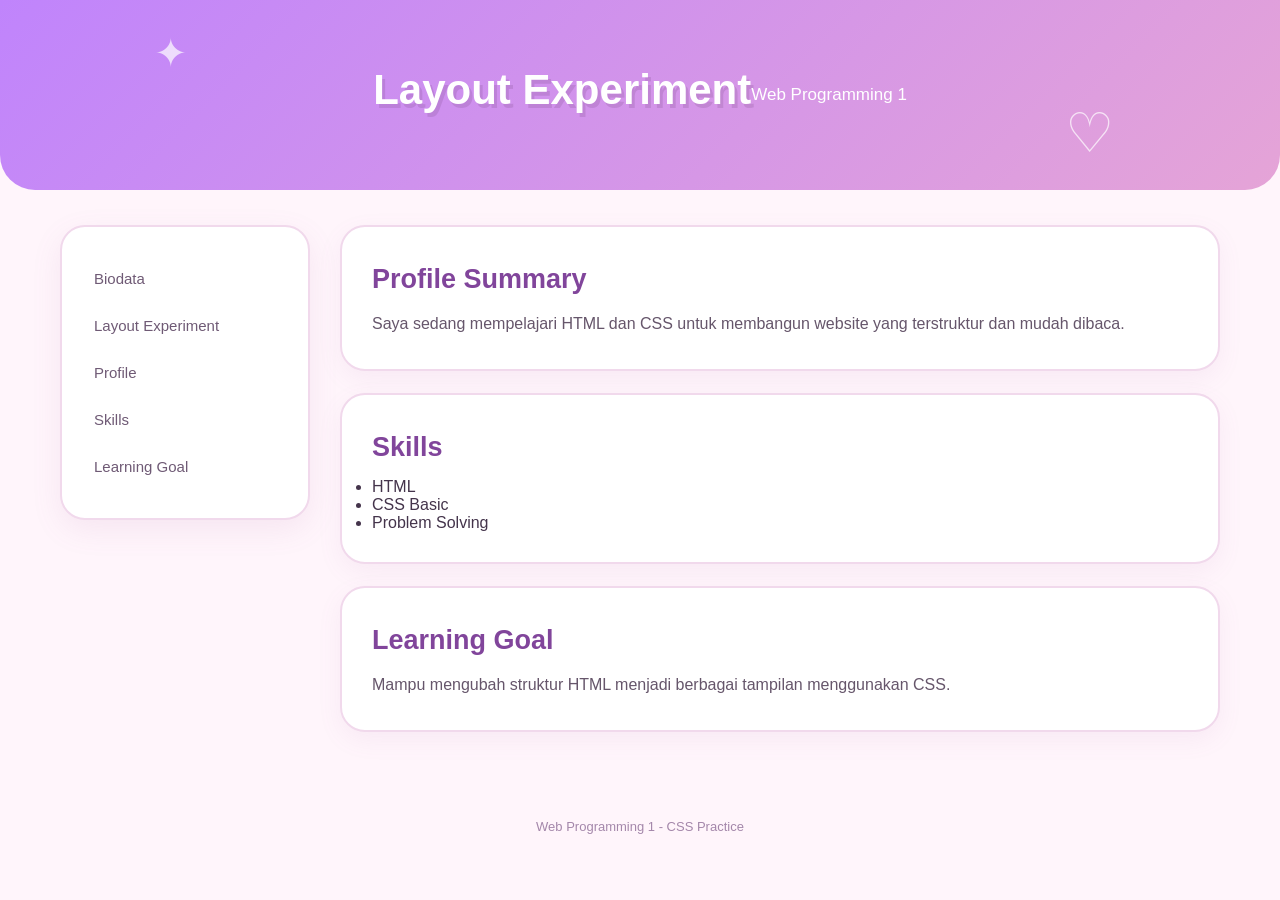
==== Layout.html @ d92bb6e1 "Add files via upload" ====
<!DOCTYPE html>
<html lang="id">
    <head>
        <meta charset="UTF-8">
        <meta name="viewport" content="width=device-width, initial-scale=1.0">
        <title>Layout Experiment</title>
        <link rel="stylesheet" href="style.css">
    </head>
    <body>
        <header>
            <h1>Layout Experiment</h1>
            <p>Web Programming 1</p>
        </header>
        <div class="page-layout">
            <nav class="side-nav">
                <a href="index.html">Biodata</a>
                <a href="layout.html">Layout Experiment</a>
                <a href="#profile">Profile</a>
                <a href="#skills">Skills</a>
                <a href="#goal">Learning Goal</a>
            </nav>
            <main>
                <section id="profile" class="card">
                    <h2>Profile Summary</h2>
                    <p>Saya sedang mempelajari HTML dan CSS untuk membangun website yang terstruktur dan mudah dibaca.</p>
                </section>
                <section id="skills" class="card">
                    <h2>Skills</h2>
                    <ul>
                        <li>HTML</li>
                        <li>CSS Basic</li>
                        <li>Problem Solving</li>
                    </ul>
                </section>
                <section id="goal" class="card">
                    <h2>Learning Goal</h2>
                    <p>Mampu mengubah struktur HTML menjadi berbagai tampilan menggunakan CSS.</p>
                </section>
            </main>
        </div>
        <footer>
            <p>Web Programming 1 - CSS Practice</p>
        </footer>
    </body>
</html>
---- style.css ----
/* =========================
   RESET
========================= */

* {
    margin: 0;
    padding: 0;
    box-sizing: border-box;
}


/* =========================
   BODY
========================= */

body {
    font-family: "Segoe UI", Arial, sans-serif;
    background: #fff5fb;
    color: #44344b;
}


/* =========================
   HEADER
========================= */

header {
    background: linear-gradient(
        135deg,
        #c084fc,
        #e5a4d7
    );

    min-height: 190px;

    display: flex;
    align-items: center;
    justify-content: center;

    text-align: center;

    position: relative;
    overflow: hidden;

    border-bottom-left-radius: 35px;
    border-bottom-right-radius: 35px;
}


/* dekorasi header */

header::before {
    content: "✦";
    position: absolute;

    left: 12%;
    top: 30px;

    font-size: 40px;
    color: rgba(255,255,255,0.7);
}

header::after {
    content: "♡";
    position: absolute;

    right: 13%;
    bottom: 25px;

    font-size: 55px;
    color: rgba(255,255,255,0.7);
}


.header-text {
    position: relative;
    z-index: 2;
}


.small-title {
    font-size: 13px;
    letter-spacing: 3px;
    margin-bottom: 12px;
    color: #fff;
}


header h1 {
    color: white;
    font-size: 42px;

    text-shadow:
        3px 4px 0px rgba(120, 70, 130, 0.2);

    margin-bottom: 10px;
}


header p:last-child {
    color: white;
    font-size: 17px;
}


/* =========================
   MAIN LAYOUT
========================= */

.page-layout {
    max-width: 1200px;

    margin: 35px auto;

    padding: 0 20px;

    display: grid;

    grid-template-columns: 250px 1fr;

    gap: 30px;

    align-items: start;
}


/* =========================
   SIDEBAR
========================= */

.side-nav {
    background: white;

    border: 2px solid #f1d9ec;

    border-radius: 25px;

    padding: 25px 18px;

    box-shadow:
        0 10px 30px rgba(170, 100, 160, 0.10);

    position: sticky;
    top: 20px;
}


/* profile kecil */

.profile-mini {
    text-align: center;

    padding-bottom: 20px;

    border-bottom: 1px dashed #e9cde4;
}


.avatar {
    width: 75px;
    height: 75px;

    margin: 0 auto 12px;

    border-radius: 50%;

    background: #f5ddf2;

    display: flex;
    align-items: center;
    justify-content: center;

    font-size: 35px;

    border: 5px solid #fff;

    box-shadow:
        0 5px 15px rgba(180, 100, 170, 0.18);
}


.profile-mini h3 {
    color: #81459b;
    margin-bottom: 5px;
}


.profile-mini p {
    font-size: 12px;
    color: #9a829e;
}


/* menu */

.menu-title {
    font-size: 11px;

    letter-spacing: 2px;

    color: #b08bb7;

    margin: 22px 10px 10px;

    font-weight: bold;
}


.side-nav a {
    display: flex;

    align-items: center;

    gap: 12px;

    text-decoration: none;

    color: #6f5a75;

    padding: 12px 14px;

    margin: 6px 0;

    border-radius: 15px;

    font-size: 15px;

    transition: 0.3s;
}


.side-nav a span {
    font-size: 18px;
}


.side-nav a:hover {
    background: #f8e5f6;

    color: #8e44ad;

    transform: translateX(4px);
}


.side-nav a.active {
    background: linear-gradient(
        135deg,
        #e9c5ed,
        #f5d7ec
    );

    color: #7c3f91;

    font-weight: bold;
}


/* =========================
   CONTENT
========================= */

main {
    min-width: 0;
}


/* welcome */

.welcome {
    background: #fff;

    border-radius: 25px;

    padding: 30px;

    margin-bottom: 22px;

    border: 2px solid #f1d9ec;

    box-shadow:
        0 8px 25px rgba(170, 100, 160, 0.08);
}


.welcome span {
    background: #f5ddf2;

    color: #8e44ad;

    padding: 7px 13px;

    border-radius: 20px;

    font-size: 13px;

    font-weight: bold;
}


.welcome h2 {
    color: #6d397e;

    margin: 15px 0 8px;

    font-size: 27px;
}


.welcome p {
    color: #806f83;

    line-height: 1.7;
}


/* =========================
   CARD
========================= */

.card {
    background: white;

    border-radius: 25px;

    padding: 30px;

    margin-bottom: 22px;

    border: 2px solid #f1d9ec;

    box-shadow:
        0 8px 25px rgba(170, 100, 160, 0.08);

    position: relative;

    transition: 0.3s;
}


.card:hover {
    transform: translateY(-4px);

    box-shadow:
        0 14px 30px rgba(170, 100, 160, 0.15);
}


.card h2 {
    color: #81459b;

    font-size: 27px;

    margin: 7px 0 15px;
}


.card p {
    line-height: 1.8;

    color: #66566b;

    font-size: 16px;
}


.label {
    color: #b184b8 !important;

    font-size: 11px !important;

    letter-spacing: 2px;

    font-weight: bold;
}


/* icon */

.card-icon {
    position: absolute;

    right: 28px;
    top: 25px;

    width: 50px;
    height: 50px;

    border-radius: 15px;

    background: #f7e2f5;

    display: flex;
    align-items: center;
    justify-content: center;

    font-size: 23px;
}


/* =========================
   SKILLS
========================= */

.skills {
    display: grid;

    grid-template-columns:
        repeat(3, 1fr);

    gap: 15px;

    margin-top: 20px;
}


.skill {
    background: #fff7fc;

    border: 2px solid #f3deef;

    border-radius: 18px;

    padding: 18px;

    display: flex;

    align-items: center;

    gap: 12px;

    transition: 0.3s;
}


.skill:hover {
    background: #f8eafa;

    transform: translateY(-3px);
}


.skill > span {
    width: 42px;
    height: 42px;

    border-radius: 13px;

    background: #eed8f0;

    display: flex;
    align-items: center;
    justify-content: center;

    font-size: 20px;
}


.skill strong {
    color: #70407d;

    font-size: 14px;
}


.skill p {
    font-size: 12px;

    color: #9a829e;

    margin-top: 3px;

    line-height: 1.3;
}


/* =========================
   LEARNING GOAL
========================= */

.goal-card {
    overflow: hidden;
}


.goal-decoration {
    position: absolute;

    right: 30px;
    top: 20px;

    font-size: 45px;

    opacity: 0.6;
}


.progress-box {
    margin-top: 25px;

    background: #fff6fc;

    border-radius: 18px;

    padding: 18px;
}


.progress-info {
    display: flex;

    justify-content: space-between;

    margin-bottom: 10px;

    font-size: 13px;

    font-weight: bold;

    color: #81518c;
}


.progress {
    height: 12px;

    background: #eadbea;

    border-radius: 20px;

    overflow: hidden;
}


.progress-fill {
    height: 100%;

    width: 70%;

    background: linear-gradient(
        90deg,
        #c084fc,
        #e5a4d7
    );

    border-radius: 20px;
}


/* =========================
   FOOTER
========================= */

footer {
    text-align: center;

    padding: 30px 20px;

    color: #a487aa;

    font-size: 13px;
}


/* =========================
   RESPONSIVE
========================= */

@media (max-width: 850px) {

    .page-layout {
        grid-template-columns: 1fr;
    }


    .side-nav {
        position: static;
    }


    .profile-mini {
        display: flex;

        align-items: center;

        gap: 12px;

        text-align: left;
    }


    .profile-mini .avatar {
        margin: 0;
        flex-shrink: 0;
    }


    .profile-mini p {
        margin-left: auto;
    }


    .menu-title {
        display: none;
    }


    .side-nav a {
        display: inline-flex;

        margin: 5px 2px;
    }


    .skills {
        grid-template-columns: 1fr;
    }
}


/* =========================
   MOBILE
========================= */

@media (max-width: 600px) {

    header {
        min-height: 160px;

        border-radius: 0 0 25px 25px;
    }


    header h1 {
        font-size: 29px;
    }


    header p {
        font-size: 14px;
    }


    .page-layout {
        margin-top: 20px;

        padding: 0 13px;
    }


    .side-nav {
        padding: 15px;
    }


    .profile-mini {
        margin-bottom: 10px;
    }


    .profile-mini p {
        display: none;
    }


    .side-nav a {
        font-size: 13px;

        padding: 9px 10px;
    }


    .welcome,
    .card {
        padding: 22px;
    }


    .welcome h2,
    .card h2 {
        font-size: 23px;
    }


    .card-icon {
        width: 40px;
        height: 40px;

        right: 20px;
        top: 20px;
    }

}
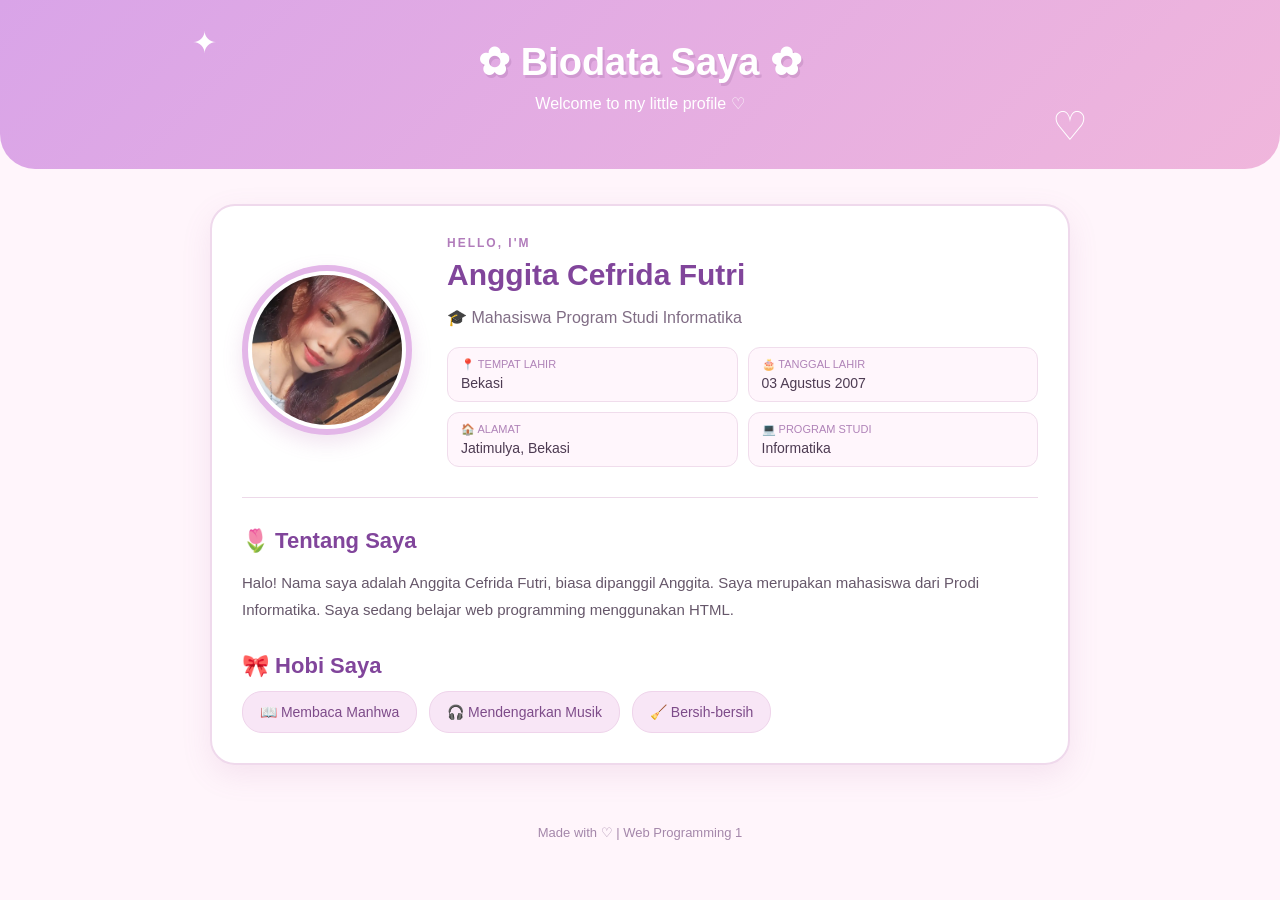
==== commit 0e486e64: "Rename nanannaa.html to Layout.html" ====
--- a/Layout.html
+++ b/Layout.html
@@ -1,45 +1,477 @@
 <!DOCTYPE html>
 <html lang="id">
-    <head>
-        <meta charset="UTF-8">
-        <meta name="viewport" content="width=device-width, initial-scale=1.0">
-        <title>Layout Experiment</title>
-        <link rel="stylesheet" href="style.css">
-    </head>
-    <body>
-        <header>
-            <h1>Layout Experiment</h1>
-            <p>Web Programming 1</p>
-        </header>
-        <div class="page-layout">
-            <nav class="side-nav">
-                <a href="index.html">Biodata</a>
-                <a href="layout.html">Layout Experiment</a>
-                <a href="#profile">Profile</a>
-                <a href="#skills">Skills</a>
-                <a href="#goal">Learning Goal</a>
-            </nav>
-            <main>
-                <section id="profile" class="card">
-                    <h2>Profile Summary</h2>
-                    <p>Saya sedang mempelajari HTML dan CSS untuk membangun website yang terstruktur dan mudah dibaca.</p>
-                </section>
-                <section id="skills" class="card">
-                    <h2>Skills</h2>
-                    <ul>
-                        <li>HTML</li>
-                        <li>CSS Basic</li>
-                        <li>Problem Solving</li>
-                    </ul>
-                </section>
-                <section id="goal" class="card">
-                    <h2>Learning Goal</h2>
-                    <p>Mampu mengubah struktur HTML menjadi berbagai tampilan menggunakan CSS.</p>
-                </section>
-            </main>
+<head>
+    <meta charset="UTF-8">
+    <meta name="viewport" content="width=device-width, initial-scale=1.0">
+
+    <title>Biodata Saya</title>
+
+    <style>
+
+        * {
+            box-sizing: border-box;
+        }
+
+        body {
+            margin: 0;
+            font-family: Arial, sans-serif;
+            background: #fff5fb;
+            color: #4d3b52;
+        }
+
+
+        /* =====================
+           HEADER
+        ===================== */
+
+        header {
+            background: linear-gradient(135deg, #d9a4e8, #f0b6dc);
+            padding: 40px 20px;
+            text-align: center;
+            color: white;
+
+            border-bottom-left-radius: 35px;
+            border-bottom-right-radius: 35px;
+
+            position: relative;
+        }
+
+        header h1 {
+            margin: 0;
+            font-size: 38px;
+
+            text-shadow: 2px 3px rgba(100, 50, 110, 0.15);
+        }
+
+        header p {
+            margin-top: 10px;
+            font-size: 16px;
+        }
+
+        header::before {
+            content: "✦";
+            position: absolute;
+            left: 15%;
+            top: 25px;
+            font-size: 30px;
+        }
+
+        header::after {
+            content: "♡";
+            position: absolute;
+            right: 15%;
+            bottom: 20px;
+            font-size: 40px;
+        }
+
+
+        /* =====================
+           CONTAINER
+        ===================== */
+
+        .container {
+            max-width: 900px;
+            margin: 35px auto;
+            padding: 0 20px;
+        }
+
+
+        /* =====================
+           PROFILE CARD
+        ===================== */
+
+        .profile-card {
+            background: white;
+
+            border-radius: 25px;
+
+            padding: 30px;
+
+            border: 2px solid #efd9ec;
+
+            box-shadow:
+                0 10px 30px rgba(170, 100, 160, 0.12);
+        }
+
+
+        .profile-top {
+            display: flex;
+            align-items: center;
+            gap: 35px;
+        }
+
+
+        /* =====================
+           FOTO
+        ===================== */
+
+        .photo-box {
+            flex-shrink: 0;
+        }
+
+        .photo-box img {
+            width: 170px;
+            height: 170px;
+
+            object-fit: cover;
+
+            border-radius: 50%;
+
+            border: 6px solid #e3b6e8;
+
+            padding: 4px;
+
+            background: white;
+
+            box-shadow:
+                0 8px 20px rgba(180, 100, 170, 0.18);
+        }
+
+
+        /* =====================
+           IDENTITAS
+        ===================== */
+
+        .identity {
+            flex: 1;
+        }
+
+        .identity .small {
+            color: #b17cbb;
+
+            font-size: 12px;
+
+            letter-spacing: 2px;
+
+            font-weight: bold;
+        }
+
+        .identity h2 {
+            color: #81459b;
+
+            font-size: 30px;
+
+            margin: 8px 0;
+        }
+
+        .identity .job {
+            color: #806d85;
+
+            margin-bottom: 20px;
+        }
+
+
+        /* =====================
+           INFO
+        ===================== */
+
+        .info {
+            display: grid;
+
+            grid-template-columns: 1fr 1fr;
+
+            gap: 10px;
+        }
+
+        .info-item {
+            background: #fff6fc;
+
+            border-radius: 12px;
+
+            padding: 10px 13px;
+
+            border: 1px solid #f0ddec;
+
+            font-size: 14px;
+        }
+
+        .info-item span {
+            display: block;
+
+            color: #b083b8;
+
+            font-size: 11px;
+
+            margin-bottom: 4px;
+        }
+
+
+        /* =====================
+           DIVIDER
+        ===================== */
+
+        .divider {
+            height: 1px;
+
+            background: #edd9e9;
+
+            margin: 30px 0;
+        }
+
+
+        /* =====================
+           SECTION
+        ===================== */
+
+        .section {
+            margin-bottom: 30px;
+        }
+
+        .section:last-child {
+            margin-bottom: 0;
+        }
+
+        .section-title {
+            display: flex;
+
+            align-items: center;
+
+            gap: 8px;
+
+            color: #81459b;
+
+            font-size: 22px;
+
+            margin-bottom: 12px;
+        }
+
+        .section p {
+            line-height: 1.8;
+
+            font-size: 15px;
+
+            color: #66576a;
+        }
+
+
+        /* =====================
+           HOBI
+        ===================== */
+
+        .hobbies {
+            display: flex;
+
+            flex-wrap: wrap;
+
+            gap: 12px;
+        }
+
+        .hobby {
+            background: #f8e6f6;
+
+            color: #7d4b89;
+
+            padding: 12px 17px;
+
+            border-radius: 20px;
+
+            font-size: 14px;
+
+            border: 1px solid #efd4eb;
+
+            transition: 0.3s;
+        }
+
+        .hobby:hover {
+            background: #edcef0;
+
+            transform: translateY(-3px);
+        }
+
+
+        /* =====================
+           FOOTER
+        ===================== */
+
+        footer {
+            text-align: center;
+
+            padding: 25px;
+
+            color: #a487aa;
+
+            font-size: 13px;
+        }
+
+
+        /* =====================
+           RESPONSIVE
+        ===================== */
+
+        @media (max-width: 650px) {
+
+            header h1 {
+                font-size: 29px;
+            }
+
+            .profile-top {
+                flex-direction: column;
+
+                text-align: center;
+            }
+
+            .info {
+                grid-template-columns: 1fr;
+            }
+
+            .identity h2 {
+                font-size: 25px;
+            }
+
+            .hobbies {
+                justify-content: center;
+            }
+        }
+
+    </style>
+</head>
+
+
+<body>
+
+
+    <!-- HEADER -->
+
+    <header>
+
+        <h1>✿ Biodata Saya ✿</h1>
+
+        <p>Welcome to my little profile ♡</p>
+
+    </header>
+
+
+
+    <!-- CONTENT -->
+
+    <div class="container">
+
+        <div class="profile-card">
+
+
+            <!-- FOTO + IDENTITAS -->
+
+            <div class="profile-top">
+
+
+                <div class="photo-box">
+
+                    <img
+                        src="foto cantik.jpeg"
+                        alt="Foto Anggita"
+                    >
+
+                </div>
+
+
+
+                <div class="identity">
+
+                    <div class="small">
+                        HELLO, I'M
+                    </div>
+
+                    <h2>Anggita Cefrida Futri</h2>
+
+                    <p class="job">
+                        🎓 Mahasiswa Program Studi Informatika
+                    </p>
+
+
+                    <div class="info">
+
+                        <div class="info-item">
+                            <span>📍 TEMPAT LAHIR</span>
+                            Bekasi
+                        </div>
+
+                        <div class="info-item">
+                            <span>🎂 TANGGAL LAHIR</span>
+                            03 Agustus 2007
+                        </div>
+
+                        <div class="info-item">
+                            <span>🏠 ALAMAT</span>
+                            Jatimulya, Bekasi
+                        </div>
+
+                        <div class="info-item">
+                            <span>💻 PROGRAM STUDI</span>
+                            Informatika
+                        </div>
+
+                    </div>
+
+                </div>
+
+            </div>
+
+
+
+            <div class="divider"></div>
+
+
+
+            <!-- TENTANG SAYA -->
+
+            <div class="section">
+
+                <h2 class="section-title">
+                    🌷 Tentang Saya
+                </h2>
+
+                <p>
+                    Halo! Nama saya adalah Anggita Cefrida Futri,
+                    biasa dipanggil Anggita. Saya merupakan mahasiswa
+                    dari Prodi Informatika. Saya sedang belajar
+                    web programming menggunakan HTML.
+                </p>
+
+            </div>
+
+
+
+            <!-- HOBI -->
+
+            <div class="section">
+
+                <h2 class="section-title">
+                    🎀 Hobi Saya
+                </h2>
+
+                <div class="hobbies">
+
+                    <div class="hobby">
+                        📖 Membaca Manhwa
+                    </div>
+
+                    <div class="hobby">
+                        🎧 Mendengarkan Musik
+                    </div>
+
+                    <div class="hobby">
+                        🧹 Bersih-bersih
+                    </div>
+
+                </div>
+
+            </div>
+
+
         </div>
-        <footer>
-            <p>Web Programming 1 - CSS Practice</p>
-        </footer>
-    </body>
+
+    </div>
+
+
+
+    <!-- FOOTER -->
+
+    <footer>
+
+        Made with ♡ | Web Programming 1
+
+    </footer>
+
+
+</body>
 </html>
